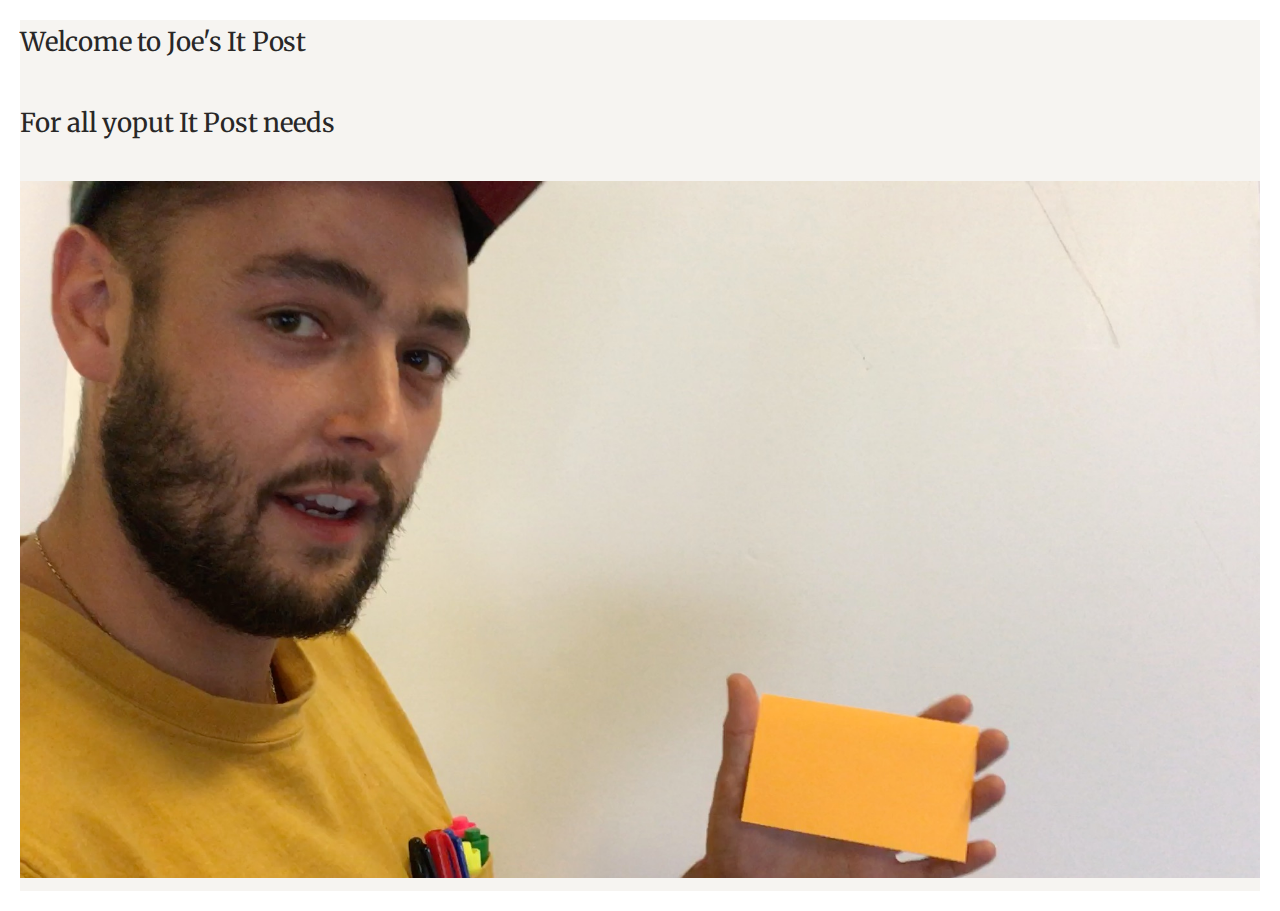
==== joes-it-post/index.html @ 656d73fd "Joe's It Post" ====
<!DOCTYPE html>
<html lang=en>
<head>
  <meta charset=utf-8>
  <meta http-equiv=X-UA-Compatible content="IE=edge">
  <meta name=viewport content="width=device-width,initial-scale=1">
  <title>Joe's It Post</title>
  <meta name=description content="For all your It Post needs, vists Joe.">
  <!--<link rel="stylesheet" type="text/css" href="css/global-min.css" />-->
  <style type="text/css">html,body,div,span,applet,object,iframe,h1,h2,h3,h4,h5,h6,p,blockquote,pre,a,abbr,acronym,address,big,cite,code,del,dfn,em,img,ins,kbd,q,s,samp,small,strike,strong,sub,sup,tt,var,b,u,i,center,dl,dt,dd,ol,ul,li,fieldset,form,label,legend,table,caption,tbody,tfoot,thead,tr,th,td,article,aside,canvas,details,embed,figure,figcaption,footer,header,hgroup,menu,nav,output,ruby,section,summary,time,mark,audio,video{margin:0;padding:0;border:0;font-size:100%;font:inherit;vertical-align:baseline}article,aside,details,figcaption,figure,footer,header,hgroup,menu,nav,section{display:block}ol,ul{list-style:none}blockquote,q{quotes:none}blockquote:before,blockquote:after,q:before,q:after{content:'';content:none}table{border-collapse:collapse;border-spacing:0}.screenread{border:0;clip:rect(0, 0, 0, 0);height:1px;margin:-1px;overflow:hidden;padding:0;position:absolute;width:1px}html,body{background:#f6f4f1;font-family:'Merriweather', serif;font-size:19px;letter-spacing:-.004em;line-height:1.7;text-align:left;color:#282727;font-weight:400;border:5px solid #fff;text-rendering:optimizeLegibility;-webkit-font-smoothing:antialiased;-moz-osx-font-smoothing:grayscale}@media (min-width: 600px){html,body{font-size:26px;letter-spacing:-.008em;border:10px solid #fff}}h1,p{margin-bottom:1.4em}.second a,.second a:visited{text-decoration:underline;color:#282727 !important}@media (-webkit-min-device-pixel-ratio: 2), (min-resolution: 2dppx){.second a{background-image:-webkit-linear-gradient(top, rgba(40,39,39,0.8) 25%, rgba(40,39,39,0) 25%);background-image:linear-gradient(to bottom, rgba(40,39,39,0.8) 25%, rgba(40,39,39,0) 25%);text-decoration:none;background-repeat:repeat-x;background-size:2px 2px;background-position:0 1.1em;text-shadow:0.1em 0 #f6f4f1,-0.1em 0 #f6f4f1}}.main_header{position:relative;text-align:center}svg{display:block}.pop{width:354px;height:204px;margin:70px auto}@media (max-width: 320px){.pop{width:300px;height:173px}}@media (min-width: 751px){.pop{width:731px;height:424px;margin:100px auto}}.hello{width:242px;height:94px;margin:-219px auto 130px}@media (max-width: 320px){.hello{width:220px;height:85px;margin:-200px auto 130px}}@media (min-width: 600px){.hello{width:396px;height:152px;margin:-380px auto 250px}}#content{padding:0 20px 10em;margin:0 auto;max-width:700px}@media (min-width: 600px){#content{padding:0 100px 12em}}.container{padding-bottom:2.5em}.social{height:44px;font-size:30px;margin:0 auto;width:285px}.social a{padding:10px;float:left;margin-right:.7em;color:#282727}.social a:hover{color:rgba(40,39,39,0.8)}.typed-cursor{opacity:1;font-weight:100;margin-left:-4px;-webkit-animation:blink 0.7s infinite;animation:blink 0.7s infinite}@-webkit-keyframes blink{0%{opacity:1}50%{opacity:0}100%{opacity:1}}@keyframes blink{0%{opacity:1}50%{opacity:0}100%{opacity:1}}@font-face{font-family:"SSSocial";src:url("fonts/ss-social-regular.eot");src:url("fonts/ss-social-regular.eot?#iefix") format("embedded-opentype"),url("fonts/ss-social-regular.woff") format("woff"),url("fonts/ss-social-regular.ttf") format("truetype"),url("fonts/ss-social-regular.svg#SSSocialRegular") format("svg");font-weight:normal;font-style:normal}.ss-icon,.ss-icon.ss-social,.ss-icon.ss-social-circle,[class^="ss-"]:before,[class*=" ss-"]:before,[class^="ss-"][class*=" ss-social"]:before,[class*=" ss-"][class*=" ss-social"]:before,[class^="ss-"].right:after,[class*=" ss-"].right:after,[class^="ss-"][class*=" ss-social"].right:after,[class*=" ss-"][class*=" ss-social"].right:after{font-family:"SSSocial";text-decoration:none;white-space:nowrap;-webkit-font-feature-settings:"liga";-ms-font-feature-settings:"liga" 1;font-feature-settings:"liga"}.ss-icon.ss-social-circle,[class^="ss-"].ss-social-circle:before,[class*=" ss-"].ss-social-circle:before,[class^="ss-"].ss-social-circle.right:after,[class*=" ss-"].ss-social-circle.right:after{font-weight:bold}[class^="ss-"].right:before,[class^="ss-"][class*=" ss-social"].right:before{display:none;content:''}.ss-facebook:before,.ss-facebook.right:after{content:''}.ss-twitter:before,.ss-twitter.right:after{content:''}.ss-linkedin:before,.ss-linkedin.right:after{content:''}.ss-googleplus:before,.ss-googleplus.right:after{content:''}.ss-tumblr:before,.ss-tumblr.right:after{content:''}.ss-wordpress:before,.ss-wordpress.right:after{content:''}.ss-blogger:before,.ss-blogger.right:after{content:''}.ss-posterous:before,.ss-posterous.right:after{content:''}.ss-youtube:before,.ss-youtube.right:after{content:''}.ss-vimeo:before,.ss-vimeo.right:after{content:''}.ss-flickr:before,.ss-flickr.right:after{content:''}.ss-instagram:before,.ss-instagram.right:after{content:''}.ss-pinterest:before,.ss-pinterest.right:after{content:''}.ss-dribbble:before,.ss-dribbble.right:after{content:''}.ss-behance:before,.ss-behance.right:after{content:''}.ss-github:before,.ss-github.right:after{content:''}.ss-octocat:before,.ss-octocat.right:after{content:''}.ss-paypal:before,.ss-paypal.right:after{content:''}.ss-foursquare:before,.ss-foursquare.right:after{content:''}.ss-skype:before,.ss-skype.right:after{content:''}.ss-rdio:before,.ss-rdio.right:after{content:''}.ss-spotify:before,.ss-spotify.right:after{content:''}.ss-lastfm:before,.ss-lastfm.right:after{content:''}.ss-mail:before,.ss-mail.right:after{content:'✉'}.ss-like:before,.ss-like.right:after{content:'👍'}.ss-rss:before,.ss-rss.right:after{content:''}</style>
  <link rel="shortcut icon" href="img/favicon.ico" /><link rel="mask-icon" href="img/favicon.svg" color="#282727">
  <link href="https://fonts.googleapis.com/css?family=Merriweather" rel="stylesheet">
  <script>
    (function(i,s,o,g,r,a,m){i['GoogleAnalyticsObject']=r;i[r]=i[r]||function(){
    (i[r].q=i[r].q||[]).push(arguments)},i[r].l=1*new Date();a=s.createElement(o),
    m=s.getElementsByTagName(o)[0];a.async=1;a.src=g;m.parentNode.insertBefore(a,m)
    })(window,document,'script','//www.google-analytics.com/analytics.js','ga');
    ga('create', 'UA-73128009-1', 'auto');
    ga('send', 'pageview');
  </script>
</head>
<body>
  <h1>Welcome to Joe's It Post</h1>
  <p>For all yoput It Post needs</p>
  <img src="img/joes.jpg" alt="joes it posts" style="width: 100%; height: auto;" />
</body>
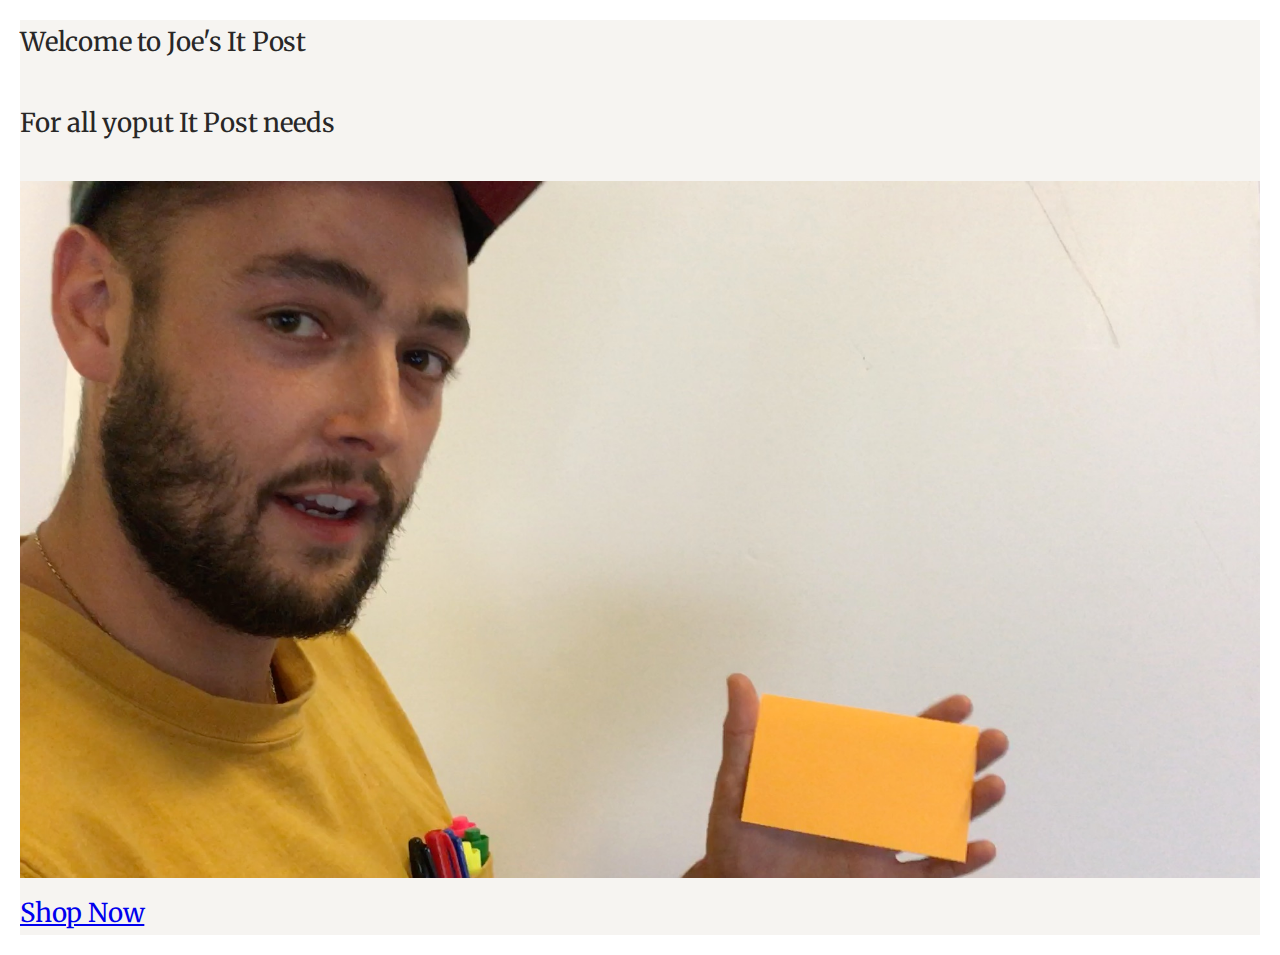
==== commit 23248844: "Shop now link" ====
--- a/joes-it-post/index.html
+++ b/joes-it-post/index.html
@@ -23,4 +23,5 @@
   <h1>Welcome to Joe's It Post</h1>
   <p>For all yoput It Post needs</p>
   <img src="img/joes.jpg" alt="joes it posts" style="width: 100%; height: auto;" />
+  <a href="https://www.amazon.com/gp/product/B003HD63BM/ref=as_li_tl?ie=UTF8&camp=1789&creative=9325&creativeASIN=B003HD63BM&linkCode=as2&tag=rynhsy-20&linkId=cb4c5abf5f66d4254fb24f6e8419b2bb">Shop Now</a>
 </body>
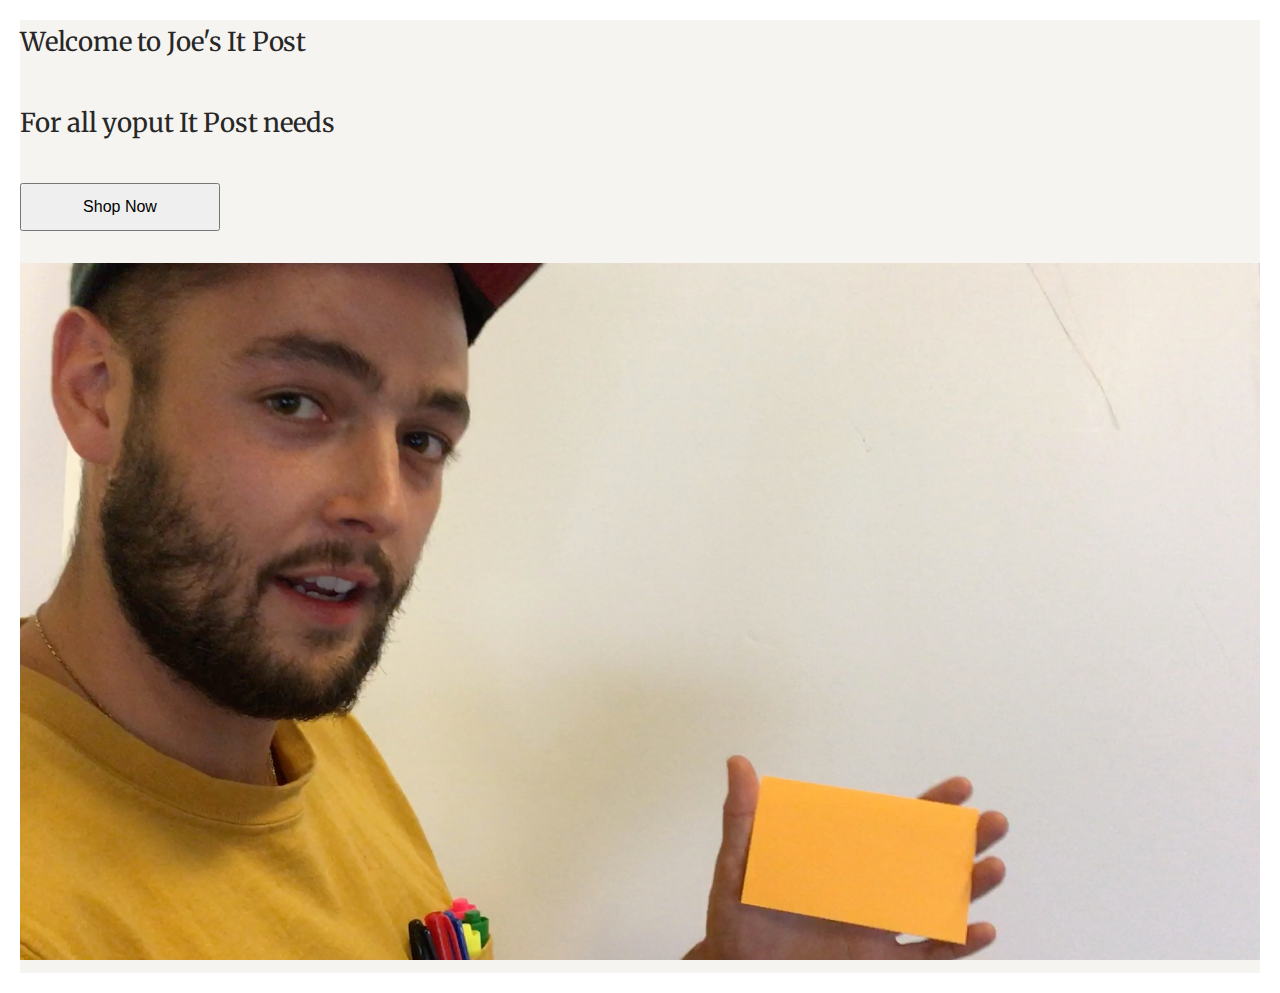
==== commit d23731d2: "Button added" ====
--- a/joes-it-post/index.html
+++ b/joes-it-post/index.html
@@ -22,6 +22,8 @@
 <body>
   <h1>Welcome to Joe's It Post</h1>
   <p>For all yoput It Post needs</p>
+  <form>
+    <button formaction="https://www.amazon.com/gp/product/B003HD63BM/ref=as_li_tl?ie=UTF8&camp=1789&creative=9325&creativeASIN=B003HD63BM&linkCode=as2&tag=rynhsy-20&linkId=cb4c5abf5f66d4254fb24f6e8419b2bb" style="width: 200px; height: 48px; font-size: 16px; margin-bottom: 32px;">Shop Now</button>
+  </form>
   <img src="img/joes.jpg" alt="joes it posts" style="width: 100%; height: auto;" />
-  <a href="https://www.amazon.com/gp/product/B003HD63BM/ref=as_li_tl?ie=UTF8&camp=1789&creative=9325&creativeASIN=B003HD63BM&linkCode=as2&tag=rynhsy-20&linkId=cb4c5abf5f66d4254fb24f6e8419b2bb">Shop Now</a>
 </body>
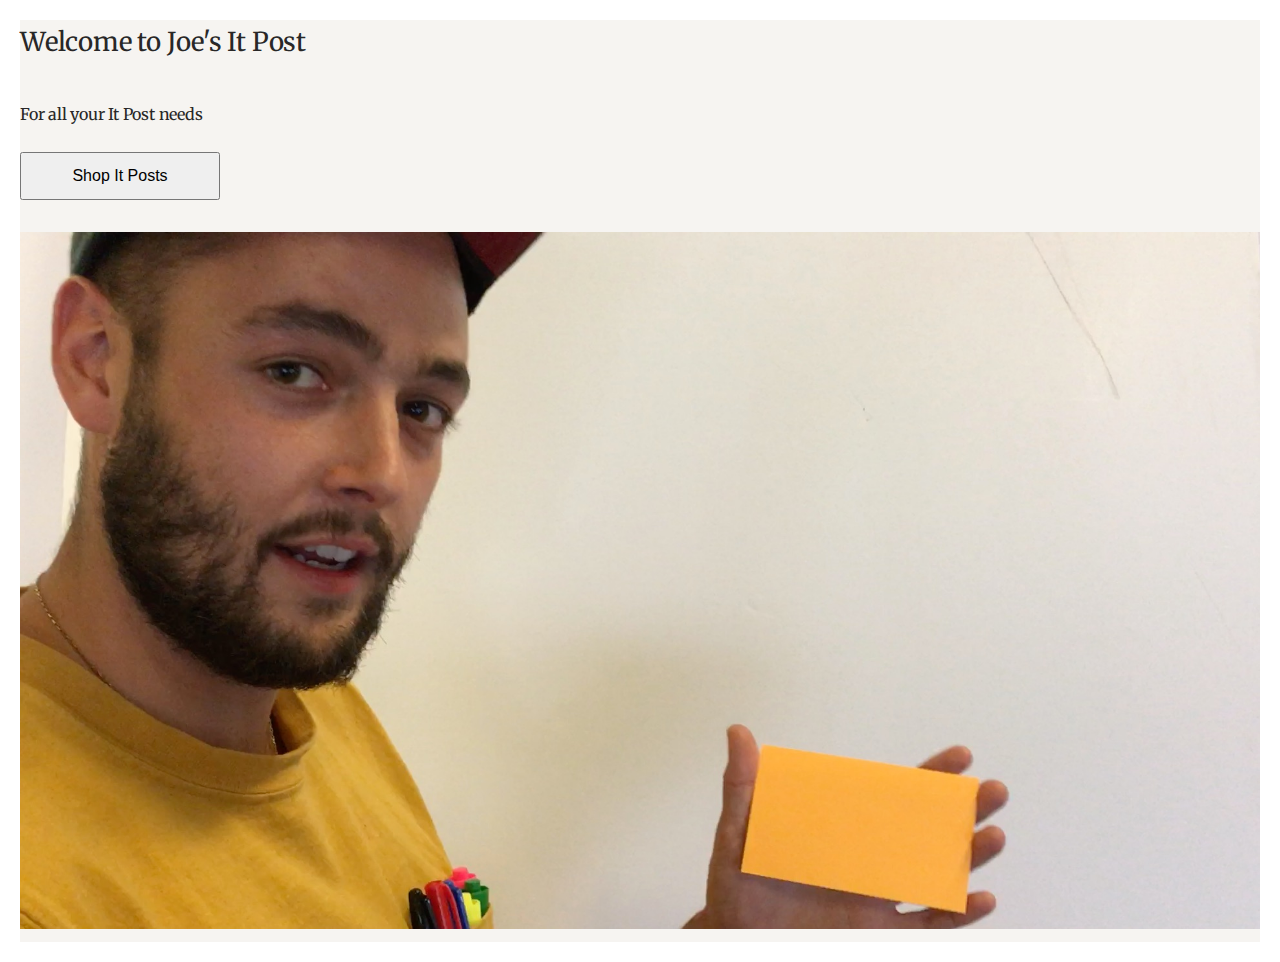
==== commit d5fff680: "Updated shop" ====
--- a/joes-it-post/index.html
+++ b/joes-it-post/index.html
@@ -21,9 +21,24 @@
 </head>
 <body>
   <h1>Welcome to Joe's It Post</h1>
-  <p>For all yoput It Post needs</p>
+  <p style="font-size: 16px;">For all your It Post needs</p>
+  
+  <script type="text/javascript">
+amzn_assoc_placement = "adunit0";
+amzn_assoc_search_bar = "false";
+amzn_assoc_tracking_id = "38384739-20";
+amzn_assoc_ad_mode = "manual";
+amzn_assoc_ad_type = "smart";
+amzn_assoc_marketplace = "amazon";
+amzn_assoc_region = "US";
+amzn_assoc_title = "Shop with Joe";
+amzn_assoc_linkid = "41965e459652f6b74f34b672469cef79";
+amzn_assoc_asins = "B00CMKA9HK,B003HD63BM,B005GZ21GK,B07F2ZQZCN,B019NPEIJ6,B07CSDRS7C,B0797BS3RC,B00A9S3KX2";
+</script>
+<script src="//z-na.amazon-adsystem.com/widgets/onejs?MarketPlace=US"></script>
+
   <form>
-    <button formaction="https://www.amazon.com/gp/product/B003HD63BM/ref=as_li_tl?ie=UTF8&camp=1789&creative=9325&creativeASIN=B003HD63BM&linkCode=as2&tag=rynhsy-20&linkId=cb4c5abf5f66d4254fb24f6e8419b2bb" style="width: 200px; height: 48px; font-size: 16px; margin-bottom: 32px;">Shop Now</button>
+    <button href="https://www.amazon.com/gp/search?ie=UTF8&tag=rynhsy-20&linkCode=ur2&linkId=638ba7d4760b7058d6d68373547142a5&camp=1789&creative=9325&index=office-products&keywords=Post its" style="width: 200px; height: 48px; font-size: 16px; margin-bottom: 32px;">Shop It Posts</button><img src="//ir-na.amazon-adsystem.com/e/ir?t=rynhsy-20&l=ur2&o=1" width="1" height="1" border="0" alt="" style="border:none !important; margin:0px !important;" />
   </form>
   <img src="img/joes.jpg" alt="joes it posts" style="width: 100%; height: auto;" />
 </body>
